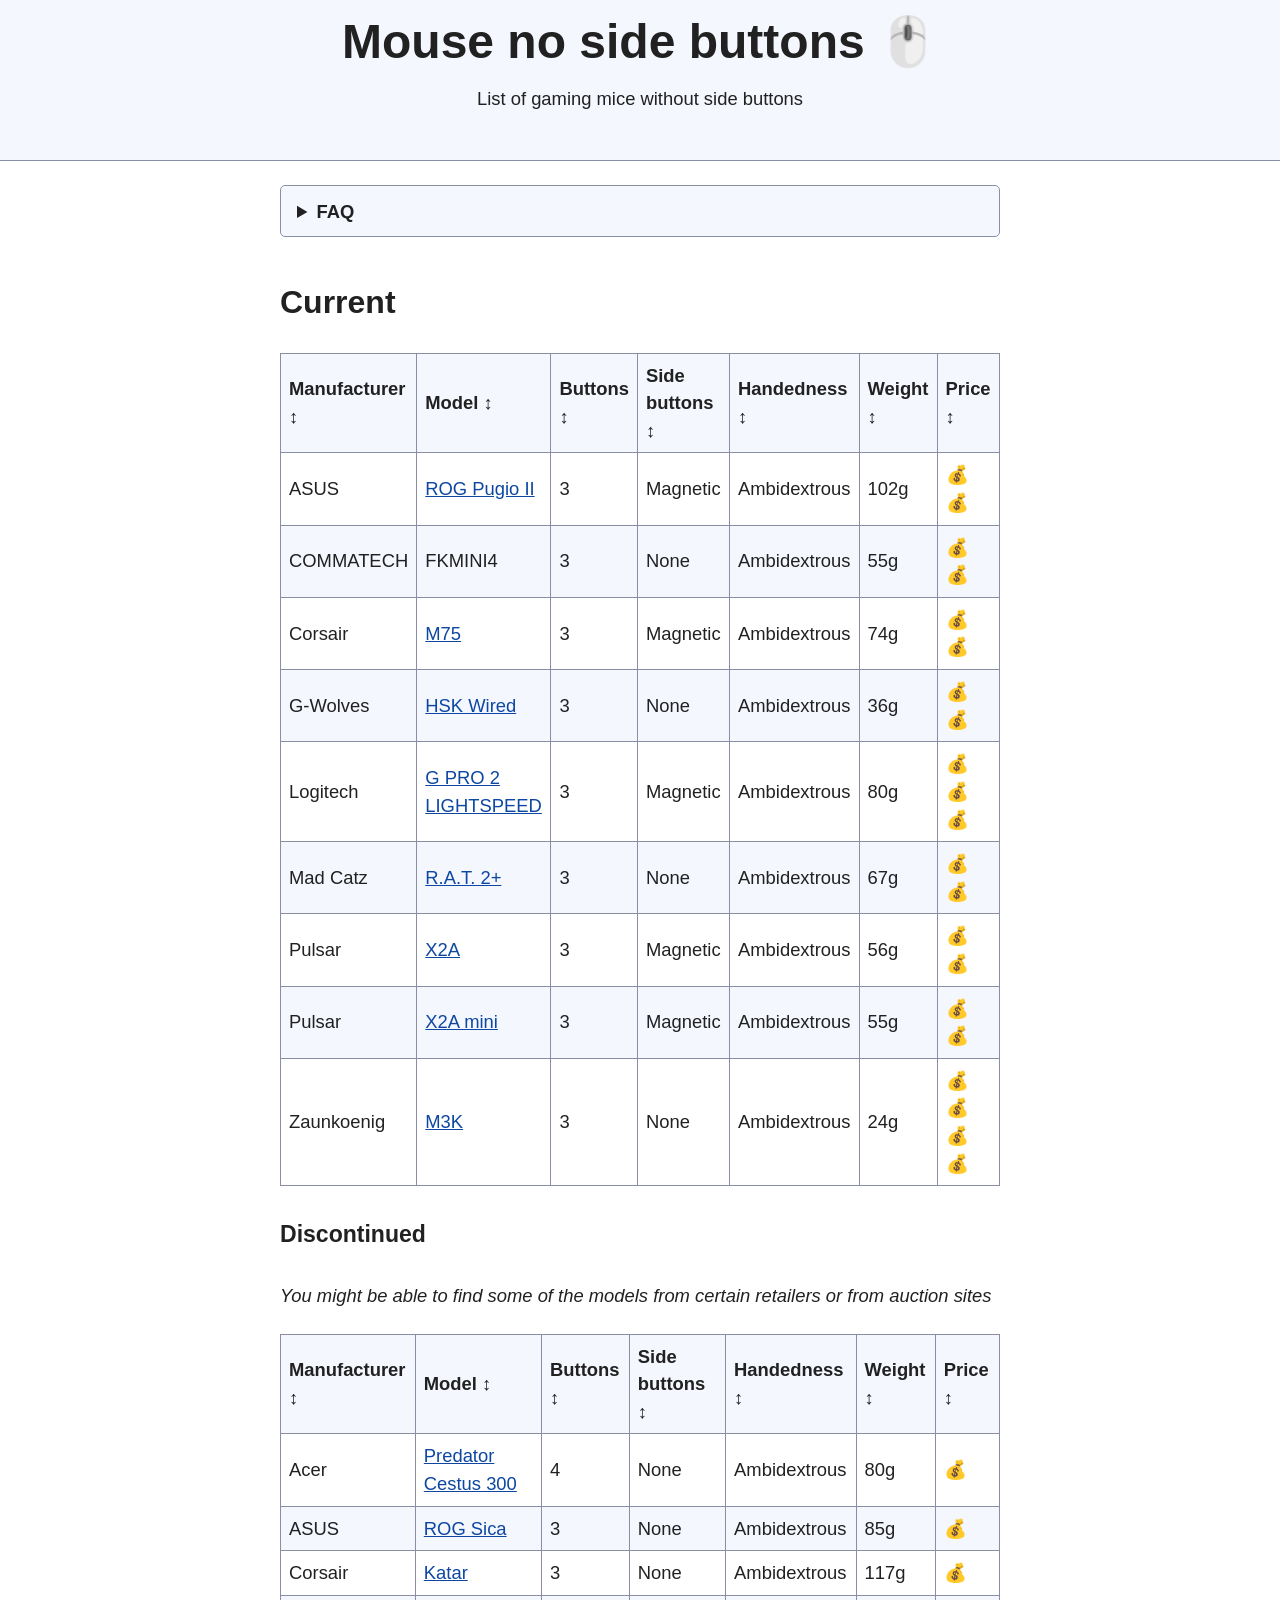
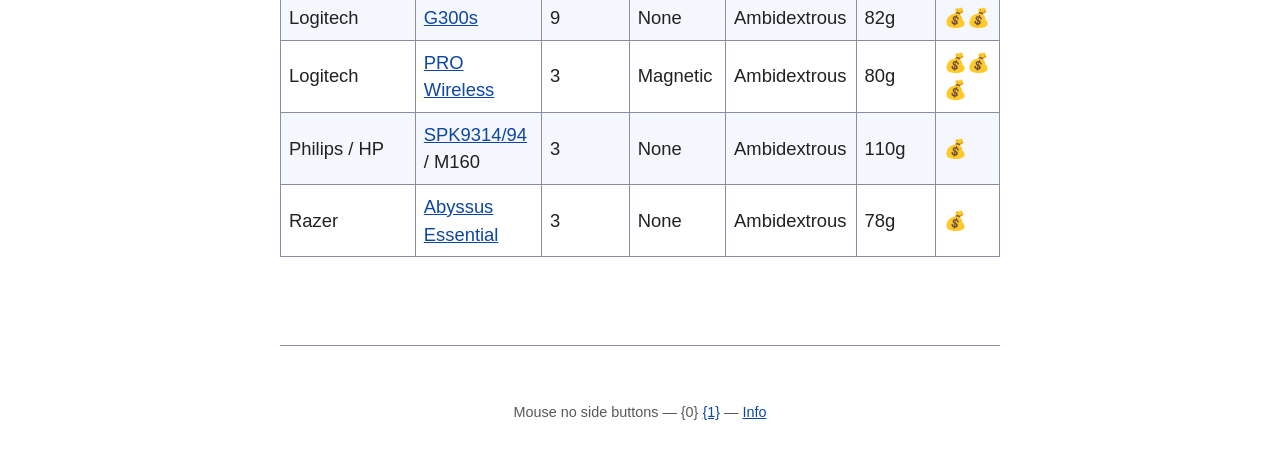
==== src/index.html @ 31f04c2d "Add Mad Catz R.A.T. 2+ One more" ====
<!DOCTYPE html>
<html lang="en">
  <head>
    <meta charset="UTF-8">
    <meta name="viewport" content="width=device-width, initial-scale=1.0">
    <meta name="description" content="Free, open, no ads and respects your privacy">

    <!-- Facebook Meta Tags -->
    <meta property="og:url" content="https://mousenosidebuttons.raiha.rocks/">
    <meta property="og:type" content="website">
    <meta property="og:image" content="https://mousenosidebuttons.raiha.rocks/apple-touch-icon.png">

    <!-- Twitter Meta Tags -->
    <meta property="twitter:domain" content="mousenosidebuttons.raiha.rocks">
    <meta property="twitter:url" content="https://mousenosidebuttons.raiha.rocks/">
    <meta name="twitter:image" content="https://mousenosidebuttons.raiha.rocks/apple-touch-icon.png">

    <title>Mouse no side buttons 🖱️</title>
    <link rel="icon" href="favicon.ico">
    <link rel="apple-touch-icon" sizes="180x180" href="apple-touch-icon.png">
    <link rel="icon" type="image/png" sizes="32x32" href="favicon-32x32.png">
    <link rel="icon" type="image/png" sizes="16x16" href="favicon-16x16.png">
    <link rel="stylesheet" href="simple.min.css">
  </head>
  <body>

    <header>
      <h1>Mouse no side buttons 🖱️</h1>
      <p>List of gaming mice without side buttons</p>
    </header>

    <main>
      <details>
        <summary>FAQ</summary>
        <p>I made the list because some people want to use gaming mice that do not have side buttons (either no buttons by default or you can easily remove the buttons). This is a plain HTML page with some Javascript enrichments. If you want to add a mouse or edit incorrect details, submit a Github issue or send me an email.</p>
      </details>
        <h3>Current</h3>
        <table id="current">
        <thead>
            <tr>
            <th id="maker">Manufacturer ↕️</th>
            <th id="model">Model ↕️</th>
            <th id="buttonamount" title="How many buttons without side buttons">Buttons ↕️</th>
            <th id="sidebuttons">Side buttons ↕️</th>
            <th id="ambidextrous">Handedness ↕️</th>
            <th id="weight">Weight ↕️</th>
            <th id="price">Price ↕️</th>
            </tr>
        </thead>
        <tbody>
          <tr>
            <td>ASUS</td>
            <td><a href="https://rog.asus.com/fi/mice-mouse-pads/mice/ambidextrous/rog-pugio-ii-model/" rel="nofollow">ROG Pugio II</a></td>
            <td>3</td>
            <td>Magnetic</td>
            <td>Ambidextrous</td>
            <td>102g</td>
            <td>💰💰</td>
          </tr>
          <tr>
            <td>COMMATECH</td>
            <td>FKMINI4</td>
            <td>3</td>
            <td>None</td>
            <td>Ambidextrous</td>
            <td>55g</td>
            <td>💰💰</td>
          </tr>
          <tr>
            <td>Corsair</td>
            <td><a href="https://www.corsair.com/us/en/p/gaming-mouse/ch-930d010-na/m75-lightweight-rgb-gaming-mouse-ch-930d010-na" rel="nofollow">M75</a></td>
            <td>3</td>
            <td>Magnetic</td>
            <td>Ambidextrous</td>
            <td>74g</td>
            <td>💰💰</td>
          </tr>
          <tr>
            <td>G-Wolves</td>
            <td><a href="https://shop.g-wolves.com/products/g-wolves-hsk?variant=41780882309317" rel="nofollow">HSK Wired</a></td>
            <td>3</td>
            <td>None</td>
            <td>Ambidextrous</td>
            <td>36g</td>
            <td>💰💰</td>
          </tr>
          <tr>
            <td>Logitech</td>
            <td><a href="https://www.logitechg.com/en-eu/products/gaming-mice/pro-2-lightspeed.910-007295.html" rel="nofollow">G PRO 2 LIGHTSPEED</a></td>
            <td>3</td>
            <td>Magnetic</td>
            <td>Ambidextrous</td>
            <td>80g</td>
            <td>💰💰💰</td>
          </tr>
          <tr>
            <td>Mad Catz</td>
            <td><a href="https://www.madcatz.com/En/Product/Detail/rat2" rel="nofollow">R.A.T. 2+</a></td>
            <td>3</td>
            <td>None</td>
            <td>Ambidextrous</td>
            <td>67g</td>
            <td>💰💰</td>
          </tr>
          <tr>
            <td>Pulsar</td>
            <td><a href="https://www.pulsar.gg/products/x2a-gaming-mouse" rel="nofollow">X2A</a></td>
            <td>3</td>
            <td>Magnetic</td>
            <td>Ambidextrous</td>
            <td>56g</td>
            <td>💰💰</td>
          </tr>
          <tr>
            <td>Pulsar</td>
            <td><a href="https://www.pulsar.gg/products/x2a-mini-gaming-mouse" rel="nofollow">X2A mini</a></td>
            <td>3</td>
            <td>Magnetic</td>
            <td>Ambidextrous</td>
            <td>55g</td>
            <td>💰💰</td>
          </tr>
          <tr>
            <td>Zaunkoenig</td>
            <td><a href="https://zaunkoenig.co/m3k" rel="nofollow">M3K</a></td>
            <td>3</td>
            <td>None</td>
            <td>Ambidextrous</td>
            <td>24g</td>
            <td>💰💰💰💰</td>
          </tr>
        </tbody>
        </table>

        <h4>Discontinued</h4>
        <i>You might be able to find some of the models from certain retailers or from auction sites</i>
        <table id="discontinued">
        <thead>
            <tr>
            <th id="makerdis">Manufacturer ↕️</th>
            <th id="modeldis">Model ↕️</th>
            <th id="buttonamountdis" title="How many buttons without side buttons">Buttons ↕️</th>
            <th id="sidebuttonsdis">Side buttons ↕️</th>
            <th id="ambidextrousdis">Handedness ↕️</th>
            <th id="weightdis">Weight ↕️</th>
            <th id="pricedis">Price ↕️</th>
            </tr>
        </thead>
        <tbody>
          <tr>
            <td>Acer</td>
            <td><a href="https://store.acer.com/en-us/predator-cestus-300-gaming-mouse-pmw710" rel="nofollow">Predator Cestus 300</a></td>
            <td>4</td>
            <td>None</td>
            <td>Ambidextrous</td>
            <td>80g</td>
            <td>💰</td>
          </tr>
          <tr>
            <td>ASUS</td>
            <td><a href="https://bit-tech.net/reviews/tech/peripherals/asus-rog-sica-review/1/" rel="nofollow">ROG Sica</a></td>
            <td>3</td>
            <td>None</td>
            <td>Ambidextrous</td>
            <td>85g</td>
            <td>💰</td>
          </tr>
          <tr>
            <td>Corsair</td>
            <td><a href="https://www.corsair.com/uk/en/p/certified-refurbished/ch-9000095-ww-rf/ch-9000095-ww-rf?srsltid=AfmBOop89rqUhf0hJbeZc6_AzUp9zCIPghbEzYdc8819ESTppybG0rSP" rel="nofollow">Katar</a></td>
            <td>3</td>
            <td>None</td>
            <td>Ambidextrous</td>
            <td>117g</td>
            <td>💰</td>
          </tr>
          <tr>
            <td>Logitech</td>
            <td><a href="https://support.logi.com/hc/en-us/articles/360024548954-G300s-Optical-Gaming-Mouse-Technical-Specifications" rel="nofollow">G300s</a></td>
            <td>9</td>
            <td>None</td>
            <td>Ambidextrous</td>
            <td>82g</td>
            <td>💰💰</td>
          </tr>
          <tr>
            <td>Logitech</td>
            <td><a href="https://www.logitechg.com/en-us/shop/p/pro-wireless-mouse.910-005270" rel="nofollow">PRO Wireless</a></td>
            <td>3</td>
            <td>Magnetic</td>
            <td>Ambidextrous</td>
            <td>80g</td>
            <td>💰💰💰</td>
          </tr>
          <tr>
            <td>Philips / HP</td>
            <td><a href="https://www.philips.co.in/c-p/SPK9314_94/momentum-wired-gaming-mouse" rel="nofollow">SPK9314/94</a> / M160</td>
            <td>3</td>
            <td>None</td>
            <td>Ambidextrous</td>
            <td>110g</td>
            <td>💰</td>
          </tr>
          <tr>
            <td>Razer</td>
            <td><a href="https://mysupport.razer.com/app/answers/detail/a_id/3710/~/razer-abyssus-essential-%7C-rz01-021603-support-%26-faqs" rel="nofollow">Abyssus Essential</a></td>
            <td>3</td>
            <td>None</td>
            <td>Ambidextrous</td>
            <td>78g</td>
            <td>💰</td>
          </tr>
        </tbody>
        </table>
    </main>

    <footer>
      <p>Mouse no side buttons — <time datetime="{0}">{0}</time> <a href="https://github.com/mcraiha/mousenosidebuttons/commit/{1}">{1}</a> — <a href="info.html">Info</a></p>
    </footer>
    <script type="module" src="/bundle.js"></script>
  </body>
</html>
---- src/simple.min.css ----
:root{--sans-font:-apple-system,BlinkMacSystemFont,"Avenir Next",Avenir,"Nimbus Sans L",Roboto,"Noto Sans","Segoe UI",Arial,Helvetica,"Helvetica Neue",sans-serif;--mono-font:Consolas,Menlo,Monaco,"Andale Mono","Ubuntu Mono",monospace;--standard-border-radius:5px;--border-width:1px;--bg:#fff;--accent-bg:#f5f7ff;--text:#212121;--text-light:#585858;--border:#898ea4;--accent:#0d47a1;--accent-hover:#1266e2;--accent-text:var(--bg);--code:#d81b60;--preformatted:#444;--marked:#fd3;--disabled:#efefef}@media (prefers-color-scheme:dark){:root{color-scheme:dark;--bg:#212121;--accent-bg:#2b2b2b;--text:#dcdcdc;--text-light:#ababab;--accent:#ffb300;--accent-hover:#ffe099;--accent-text:var(--bg);--code:#f06292;--preformatted:#ccc;--disabled:#111}img,video{opacity:.8}}*,:before,:after{box-sizing:border-box}textarea,select,input,progress{-webkit-appearance:none;-moz-appearance:none;appearance:none}html{font-family:var(--sans-font);scroll-behavior:smooth}body{color:var(--text);background-color:var(--bg);grid-template-columns:1fr min(45rem,90%) 1fr;margin:0;font-size:1.15rem;line-height:1.5;display:grid}body>*{grid-column:2}body>header{background-color:var(--accent-bg);border-bottom:var(--border-width)solid var(--border);text-align:center;grid-column:1/-1;padding:0 .5rem 2rem}body>header>:only-child{margin-block-start:2rem}body>header h1{max-width:1200px;margin:1rem auto}body>header p{max-width:40rem;margin:1rem auto}main{padding-top:1.5rem}body>footer{color:var(--text-light);text-align:center;border-top:var(--border-width)solid var(--border);margin-top:4rem;padding:2rem 1rem 1.5rem;font-size:.9rem}h1{font-size:3rem}h2{margin-top:3rem;font-size:2.6rem}h3{margin-top:3rem;font-size:2rem}h4{font-size:1.44rem}h5{font-size:1.15rem}h6{font-size:.96rem}p{margin:1.5rem 0}p,h1,h2,h3,h4,h5,h6{overflow-wrap:break-word}h1,h2,h3{line-height:1.1}@media only screen and (width<=720px){h1{font-size:2.5rem}h2{font-size:2.1rem}h3{font-size:1.75rem}h4{font-size:1.25rem}}a,a:visited{color:var(--accent)}a:hover{text-decoration:none}button,.button,a.button,input[type=submit],input[type=reset],input[type=button]{border:var(--border-width)solid var(--accent);background-color:var(--accent);color:var(--accent-text);padding:.5rem .9rem;line-height:normal;text-decoration:none}.button[aria-disabled=true],input:disabled,textarea:disabled,select:disabled,button[disabled]{cursor:not-allowed;background-color:var(--disabled);border-color:var(--disabled);color:var(--text-light)}input[type=range]{padding:0}abbr[title]{cursor:help;text-decoration-line:underline;text-decoration-style:dotted}button:enabled:hover,.button:not([aria-disabled=true]):hover,input[type=submit]:enabled:hover,input[type=reset]:enabled:hover,input[type=button]:enabled:hover{background-color:var(--accent-hover);border-color:var(--accent-hover);cursor:pointer}.button:focus-visible,button:focus-visible:where(:enabled),input:enabled:focus-visible:where([type=submit],[type=reset],[type=button]){outline:2px solid var(--accent);outline-offset:1px}header nav{padding:1rem 0 0;font-size:1rem;line-height:2}header nav ul,header nav ol{flex-flow:wrap;place-content:space-around center;align-items:center;margin:0;padding:0;list-style-type:none;display:flex}header nav ul li,header nav ol li{display:inline-block}header nav a,header nav a:visited{border:var(--border-width)solid var(--border);border-radius:var(--standard-border-radius);color:var(--text);margin:0 .5rem 1rem;padding:.1rem 1rem;text-decoration:none;display:inline-block}header nav a:hover,header nav a.current,header nav a[aria-current=page],header nav a[aria-current=true]{border-color:var(--accent);color:var(--accent);cursor:pointer}@media only screen and (width<=720px){header nav a{border:none;padding:0;line-height:1;text-decoration:underline}}aside,details,pre,progress{background-color:var(--accent-bg);border:var(--border-width)solid var(--border);border-radius:var(--standard-border-radius);margin-bottom:1rem}aside{float:right;width:30%;margin-inline-start:15px;padding:0 15px;font-size:1rem}[dir=rtl] aside{float:left}@media only screen and (width<=720px){aside{float:none;width:100%;margin-inline-start:0}}article,fieldset,dialog{border:var(--border-width)solid var(--border);border-radius:var(--standard-border-radius);margin-bottom:1rem;padding:1rem}article h2:first-child,section h2:first-child,article h3:first-child,section h3:first-child{margin-top:1rem}section{border-top:var(--border-width)solid var(--border);border-bottom:var(--border-width)solid var(--border);margin:3rem 0;padding:2rem 1rem}section+section,section:first-child{border-top:0;padding-top:0}section+section{margin-top:0}section:last-child{border-bottom:0;padding-bottom:0}details{padding:.7rem 1rem}summary{cursor:pointer;word-break:break-all;margin:-.7rem -1rem;padding:.7rem 1rem;font-weight:700}details[open]>summary+*{margin-top:0}details[open]>summary{margin-bottom:.5rem}details[open]>:last-child{margin-bottom:0}table{border-collapse:collapse;margin:1.5rem 0}figure>table{width:max-content;margin:0}td,th{border:var(--border-width)solid var(--border);text-align:start;padding:.5rem}th{background-color:var(--accent-bg);font-weight:700}tr:nth-child(2n){background-color:var(--accent-bg)}table caption{margin-bottom:.5rem;font-weight:700}textarea,select,input,button,.button{font-size:inherit;border-radius:var(--standard-border-radius);box-shadow:none;max-width:100%;margin-bottom:.5rem;padding:.5em;font-family:inherit;display:inline-block}textarea,select,input{color:var(--text);background-color:var(--bg);border:var(--border-width)solid var(--border)}label{display:block}textarea:not([cols]){width:100%}select:not([multiple]){background-image:linear-gradient(45deg,transparent 49%,var(--text)51%),linear-gradient(135deg,var(--text)51%,transparent 49%);background-position:calc(100% - 15px),calc(100% - 10px);background-repeat:no-repeat;background-size:5px 5px,5px 5px;padding-inline-end:25px}[dir=rtl] select:not([multiple]){background-position:10px,15px}input[type=checkbox],input[type=radio]{vertical-align:middle;width:min-content;position:relative}input[type=checkbox]+label,input[type=radio]+label{display:inline-block}input[type=radio]{border-radius:100%}input[type=checkbox]:checked,input[type=radio]:checked{background-color:var(--accent)}input[type=checkbox]:checked:after{content:" ";border-right:solid var(--bg).08em;border-bottom:solid var(--bg).08em;background-color:#0000;border-radius:0;width:.2em;height:.4em;font-size:1.8em;position:absolute;top:.04em;left:.18em;transform:rotate(45deg)}input[type=radio]:checked:after{content:" ";background-color:var(--bg);border-radius:100%;width:.3em;height:.3em;font-size:1.8em;position:absolute;top:.125em;left:.125em}@media only screen and (width<=720px){textarea,select,input{width:100%}}input[type=color]{height:2.5rem;padding:.2rem}input[type=file]{border:0}hr{height:var(--border-width);background:var(--border);border:none;margin:1rem auto}mark{border-radius:var(--standard-border-radius);background-color:var(--marked);color:#000;padding:2px 5px}mark a{color:#0d47a1}img,video{border-radius:var(--standard-border-radius);max-width:100%;height:auto}figure{margin:0;display:block;overflow-x:auto}figure>img,figure>picture>img{margin-inline:auto;display:block}figcaption{text-align:center;color:var(--text-light);margin-block:1rem;font-size:.9rem;position:sticky;left:0}blockquote{border-inline-start:.35rem solid var(--accent);color:var(--text-light);margin-block:2rem;margin-inline:2rem 0;padding:.4rem .8rem;font-style:italic}cite{color:var(--text-light);font-size:.9rem;font-style:normal}dt{color:var(--text-light)}code,pre,pre span,kbd,samp{font-family:var(--mono-font);color:var(--code)}kbd{color:var(--preformatted);border:var(--border-width)solid var(--preformatted);border-bottom:3px solid var(--preformatted);border-radius:var(--standard-border-radius);padding:.1rem .4rem}pre{max-width:100%;color:var(--preformatted);padding:1rem 1.4rem;overflow:auto}pre code{color:var(--preformatted);background:0 0;margin:0;padding:0}progress{width:100%}progress:indeterminate{background-color:var(--accent-bg)}progress::-webkit-progress-bar{border-radius:var(--standard-border-radius);background-color:var(--accent-bg)}progress::-webkit-progress-value{border-radius:var(--standard-border-radius);background-color:var(--accent)}progress::-moz-progress-bar{border-radius:var(--standard-border-radius);background-color:var(--accent);transition-property:width;transition-duration:.3s}progress:indeterminate::-moz-progress-bar{background-color:var(--accent-bg)}dialog{background-color:var(--bg);max-width:40rem;margin:auto}dialog::backdrop{background-color:var(--bg);opacity:.8}@media only screen and (width<=720px){dialog{max-width:calc(100vw - 2rem)}}sup,sub{vertical-align:baseline;position:relative}sup{top:-.4em}sub{top:.3em}.notice{background:var(--accent-bg);border:var(--border-width)solid var(--border);border-radius:var(--standard-border-radius);margin:2rem 0;padding:1.5rem}@media print{@page{margin:1cm}body{display:block}body>header{background-color:unset}body>header nav,body>footer{display:none}article{border:none;padding:0}a[href^=http]:after{content:" <" attr(href)">"}abbr[title]:after{content:" (" attr(title)")"}a{text-decoration:none}p{widows:3;orphans:3}hr{border-top:var(--border-width)solid var(--border)}mark{border:var(--border-width)solid var(--border)}pre,table,figure,img,svg{break-inside:avoid}pre code{white-space:pre-wrap}}
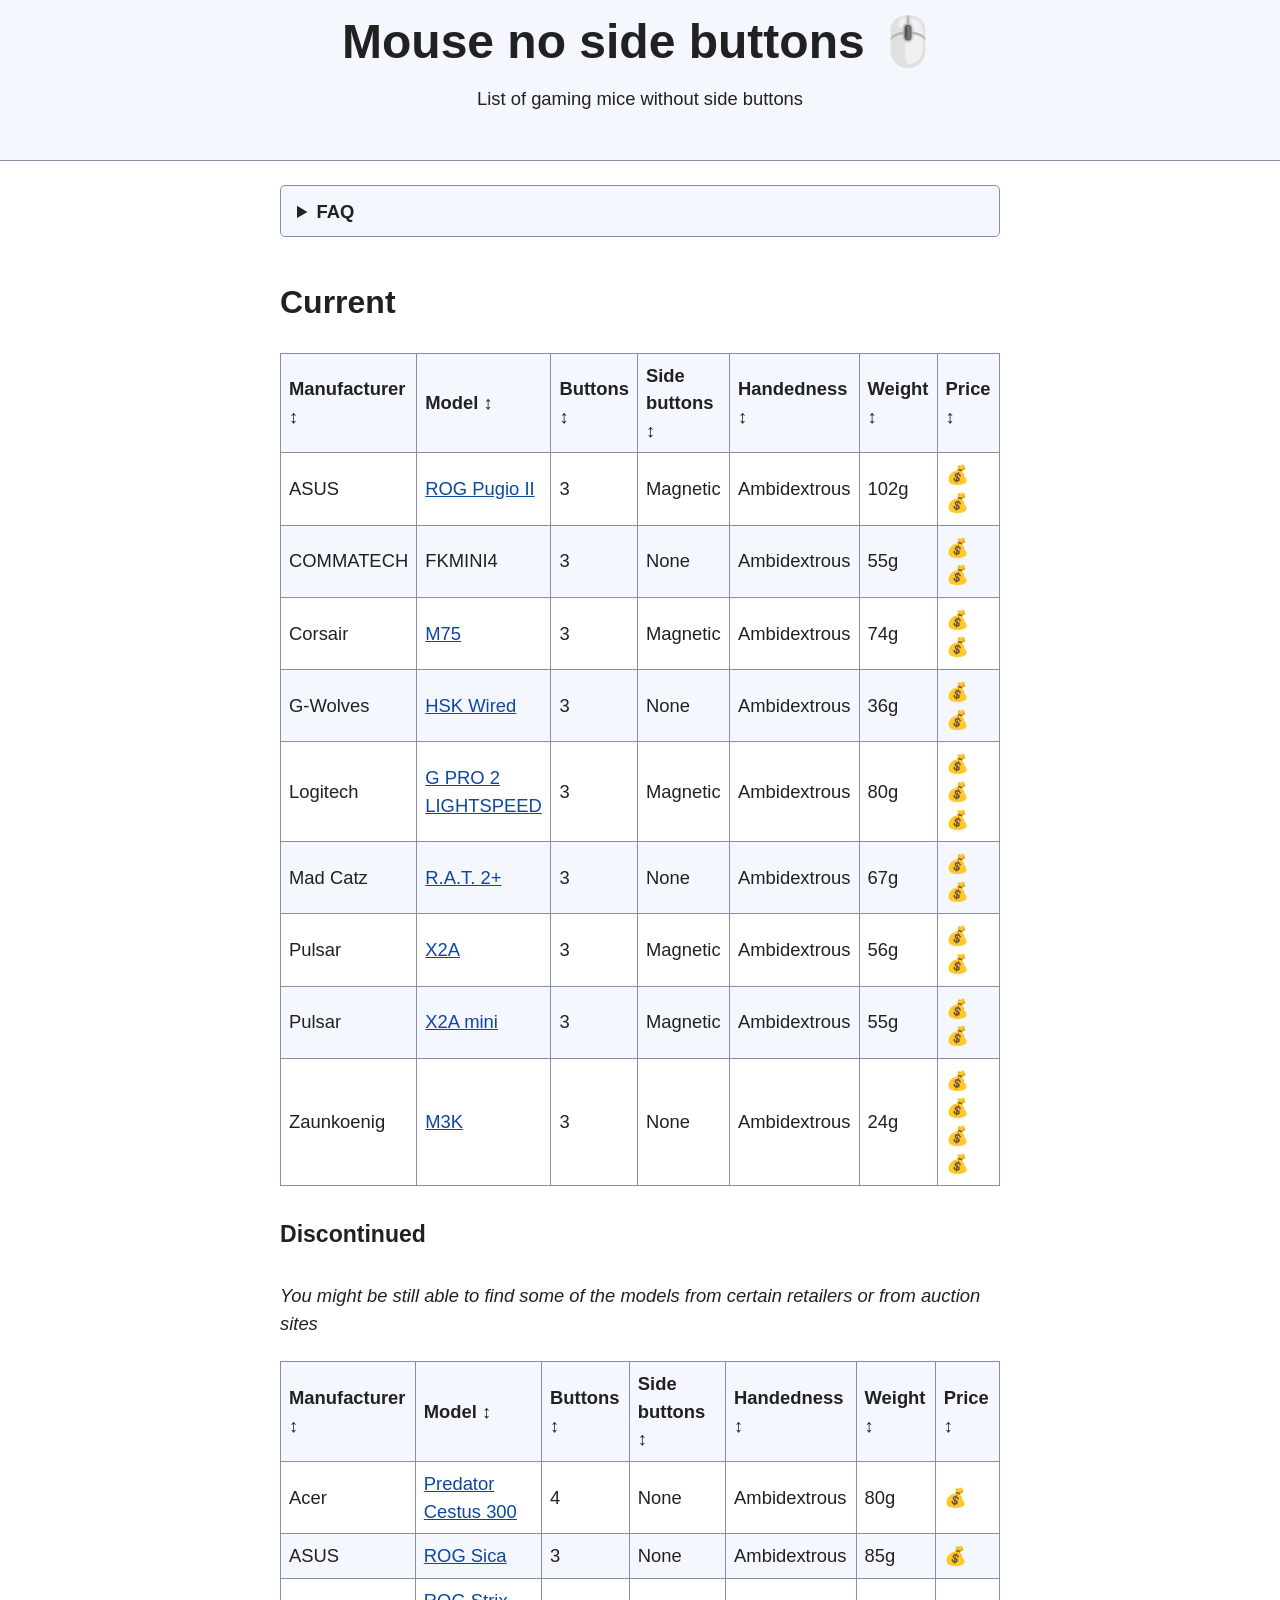
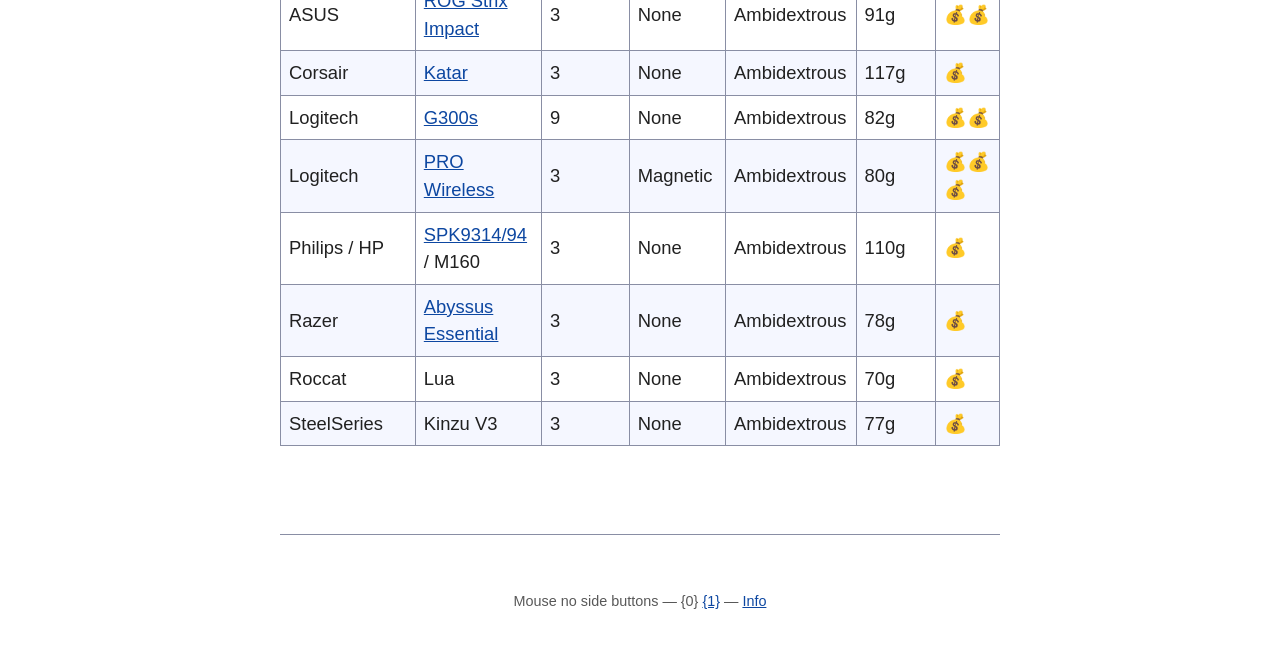
==== commit d858a2e8: "Add three discontinued models ROG Strix Impact, Lua and Kinzu V3" ====
--- a/src/index.html
+++ b/src/index.html
@@ -32,7 +32,7 @@
     <main>
       <details>
         <summary>FAQ</summary>
-        <p>I made the list because some people want to use gaming mice that do not have side buttons (either no buttons by default or you can easily remove the buttons). This is a plain HTML page with some Javascript enrichments. If you want to add a mouse or edit incorrect details, submit a Github issue or send me an email.</p>
+        <p>I made the list because some people want to use gaming mice that do not have side buttons (either no buttons by default or you can easily remove the buttons). This is a plain HTML page with some Javascript enrichments. If you want to add a mouse or edit incorrect details, submit <a href="https://github.com/mcraiha/mousenosidebuttons/issues">a Github issue</a> or send me <a href="info.html#contact">an email</a>.</p>
       </details>
         <h3>Current</h3>
         <table id="current">
@@ -133,7 +133,7 @@
         </table>
 
         <h4>Discontinued</h4>
-        <i>You might be able to find some of the models from certain retailers or from auction sites</i>
+        <i>You might be still able to find some of the models from certain retailers or from auction sites</i>
         <table id="discontinued">
         <thead>
             <tr>
@@ -166,6 +166,15 @@
             <td>💰</td>
           </tr>
           <tr>
+            <td>ASUS</td>
+            <td><a href="https://web.archive.org/web/20180307053452mp_/https://www.asus.com/us/Keyboards-Mice/ROG-Strix-Impact/" rel="nofollow">ROG Strix Impact</a></td>
+            <td>3</td>
+            <td>None</td>
+            <td>Ambidextrous</td>
+            <td>91g</td>
+            <td>💰💰</td>
+          </tr>
+          <tr>
             <td>Corsair</td>
             <td><a href="https://www.corsair.com/uk/en/p/certified-refurbished/ch-9000095-ww-rf/ch-9000095-ww-rf?srsltid=AfmBOop89rqUhf0hJbeZc6_AzUp9zCIPghbEzYdc8819ESTppybG0rSP" rel="nofollow">Katar</a></td>
             <td>3</td>
@@ -208,6 +217,24 @@
             <td>None</td>
             <td>Ambidextrous</td>
             <td>78g</td>
+            <td>💰</td>
+          </tr>
+          <tr>
+            <td>Roccat</td>
+            <td>Lua</td>
+            <td>3</td>
+            <td>None</td>
+            <td>Ambidextrous</td>
+            <td>70g</td>
+            <td>💰</td>
+          </tr>
+          <tr>
+            <td>SteelSeries</td>
+            <td>Kinzu V3</td>
+            <td>3</td>
+            <td>None</td>
+            <td>Ambidextrous</td>
+            <td>77g</td>
             <td>💰</td>
           </tr>
         </tbody>
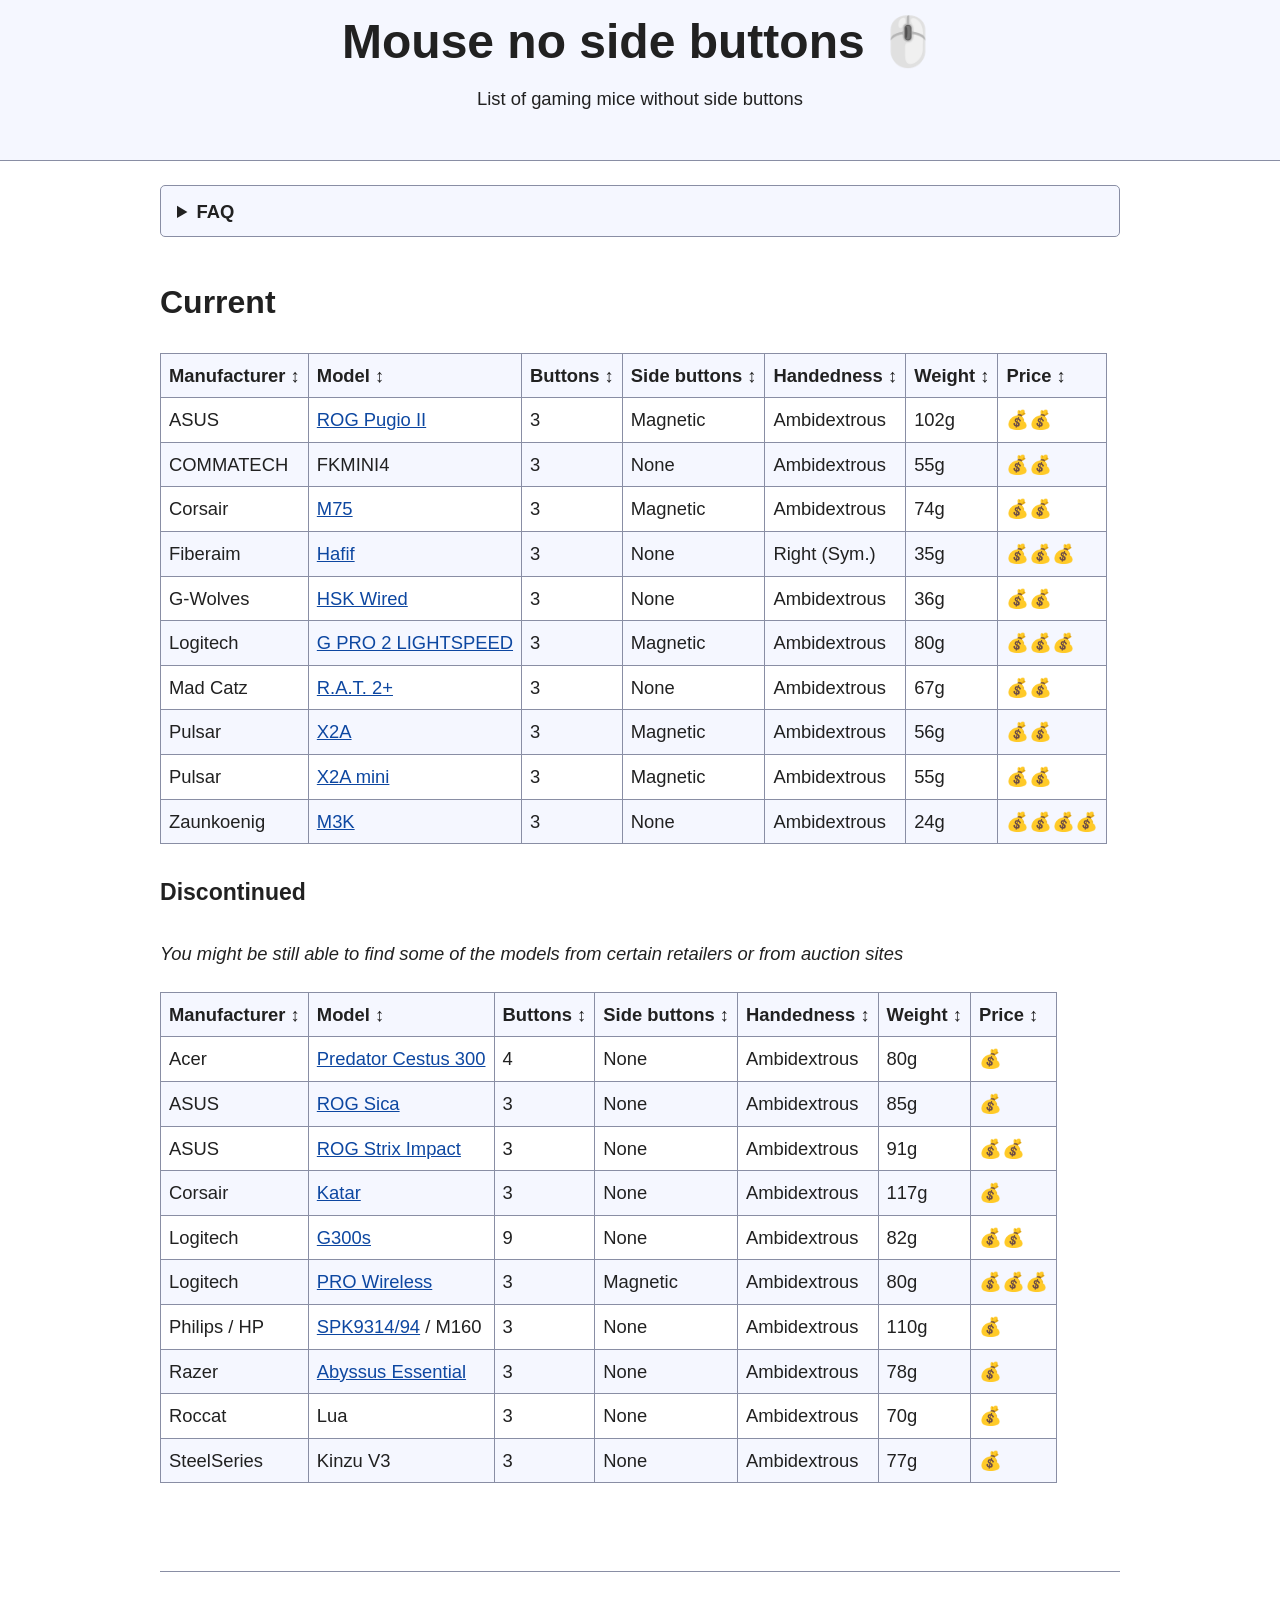
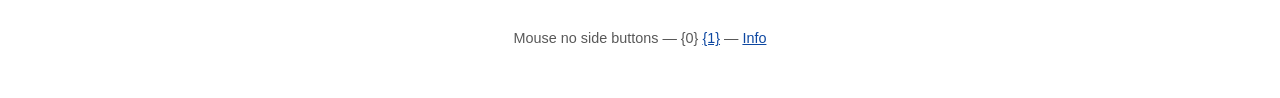
==== commit 9c836286: "Add Fiberaim Hafif More mice might come later on" ====
--- a/src/index.html
+++ b/src/index.html
@@ -76,6 +76,15 @@
             <td>💰💰</td>
           </tr>
           <tr>
+            <td>Fiberaim</td>
+            <td><a href="https://fiberaim.com/products/hafif" rel="nofollow">Hafif</a></td>
+            <td>3</td>
+            <td>None</td>
+            <td>Right (Sym.)</td>
+            <td>35g</td>
+            <td>💰💰💰</td>
+          </tr>
+          <tr>
             <td>G-Wolves</td>
             <td><a href="https://shop.g-wolves.com/products/g-wolves-hsk?variant=41780882309317" rel="nofollow">HSK Wired</a></td>
             <td>3</td>
--- a/src/simple.min.css
+++ b/src/simple.min.css
@@ -1 +1 @@
-:root{--sans-font:-apple-system,BlinkMacSystemFont,"Avenir Next",Avenir,"Nimbus Sans L",Roboto,"Noto Sans","Segoe UI",Arial,Helvetica,"Helvetica Neue",sans-serif;--mono-font:Consolas,Menlo,Monaco,"Andale Mono","Ubuntu Mono",monospace;--standard-border-radius:5px;--border-width:1px;--bg:#fff;--accent-bg:#f5f7ff;--text:#212121;--text-light:#585858;--border:#898ea4;--accent:#0d47a1;--accent-hover:#1266e2;--accent-text:var(--bg);--code:#d81b60;--preformatted:#444;--marked:#fd3;--disabled:#efefef}@media (prefers-color-scheme:dark){:root{color-scheme:dark;--bg:#212121;--accent-bg:#2b2b2b;--text:#dcdcdc;--text-light:#ababab;--accent:#ffb300;--accent-hover:#ffe099;--accent-text:var(--bg);--code:#f06292;--preformatted:#ccc;--disabled:#111}img,video{opacity:.8}}*,:before,:after{box-sizing:border-box}textarea,select,input,progress{-webkit-appearance:none;-moz-appearance:none;appearance:none}html{font-family:var(--sans-font);scroll-behavior:smooth}body{color:var(--text);background-color:var(--bg);grid-template-columns:1fr min(45rem,90%) 1fr;margin:0;font-size:1.15rem;line-height:1.5;display:grid}body>*{grid-column:2}body>header{background-color:var(--accent-bg);border-bottom:var(--border-width)solid var(--border);text-align:center;grid-column:1/-1;padding:0 .5rem 2rem}body>header>:only-child{margin-block-start:2rem}body>header h1{max-width:1200px;margin:1rem auto}body>header p{max-width:40rem;margin:1rem auto}main{padding-top:1.5rem}body>footer{color:var(--text-light);text-align:center;border-top:var(--border-width)solid var(--border);margin-top:4rem;padding:2rem 1rem 1.5rem;font-size:.9rem}h1{font-size:3rem}h2{margin-top:3rem;font-size:2.6rem}h3{margin-top:3rem;font-size:2rem}h4{font-size:1.44rem}h5{font-size:1.15rem}h6{font-size:.96rem}p{margin:1.5rem 0}p,h1,h2,h3,h4,h5,h6{overflow-wrap:break-word}h1,h2,h3{line-height:1.1}@media only screen and (width<=720px){h1{font-size:2.5rem}h2{font-size:2.1rem}h3{font-size:1.75rem}h4{font-size:1.25rem}}a,a:visited{color:var(--accent)}a:hover{text-decoration:none}button,.button,a.button,input[type=submit],input[type=reset],input[type=button]{border:var(--border-width)solid var(--accent);background-color:var(--accent);color:var(--accent-text);padding:.5rem .9rem;line-height:normal;text-decoration:none}.button[aria-disabled=true],input:disabled,textarea:disabled,select:disabled,button[disabled]{cursor:not-allowed;background-color:var(--disabled);border-color:var(--disabled);color:var(--text-light)}input[type=range]{padding:0}abbr[title]{cursor:help;text-decoration-line:underline;text-decoration-style:dotted}button:enabled:hover,.button:not([aria-disabled=true]):hover,input[type=submit]:enabled:hover,input[type=reset]:enabled:hover,input[type=button]:enabled:hover{background-color:var(--accent-hover);border-color:var(--accent-hover);cursor:pointer}.button:focus-visible,button:focus-visible:where(:enabled),input:enabled:focus-visible:where([type=submit],[type=reset],[type=button]){outline:2px solid var(--accent);outline-offset:1px}header nav{padding:1rem 0 0;font-size:1rem;line-height:2}header nav ul,header nav ol{flex-flow:wrap;place-content:space-around center;align-items:center;margin:0;padding:0;list-style-type:none;display:flex}header nav ul li,header nav ol li{display:inline-block}header nav a,header nav a:visited{border:var(--border-width)solid var(--border);border-radius:var(--standard-border-radius);color:var(--text);margin:0 .5rem 1rem;padding:.1rem 1rem;text-decoration:none;display:inline-block}header nav a:hover,header nav a.current,header nav a[aria-current=page],header nav a[aria-current=true]{border-color:var(--accent);color:var(--accent);cursor:pointer}@media only screen and (width<=720px){header nav a{border:none;padding:0;line-height:1;text-decoration:underline}}aside,details,pre,progress{background-color:var(--accent-bg);border:var(--border-width)solid var(--border);border-radius:var(--standard-border-radius);margin-bottom:1rem}aside{float:right;width:30%;margin-inline-start:15px;padding:0 15px;font-size:1rem}[dir=rtl] aside{float:left}@media only screen and (width<=720px){aside{float:none;width:100%;margin-inline-start:0}}article,fieldset,dialog{border:var(--border-width)solid var(--border);border-radius:var(--standard-border-radius);margin-bottom:1rem;padding:1rem}article h2:first-child,section h2:first-child,article h3:first-child,section h3:first-child{margin-top:1rem}section{border-top:var(--border-width)solid var(--border);border-bottom:var(--border-width)solid var(--border);margin:3rem 0;padding:2rem 1rem}section+section,section:first-child{border-top:0;padding-top:0}section+section{margin-top:0}section:last-child{border-bottom:0;padding-bottom:0}details{padding:.7rem 1rem}summary{cursor:pointer;word-break:break-all;margin:-.7rem -1rem;padding:.7rem 1rem;font-weight:700}details[open]>summary+*{margin-top:0}details[open]>summary{margin-bottom:.5rem}details[open]>:last-child{margin-bottom:0}table{border-collapse:collapse;margin:1.5rem 0}figure>table{width:max-content;margin:0}td,th{border:var(--border-width)solid var(--border);text-align:start;padding:.5rem}th{background-color:var(--accent-bg);font-weight:700}tr:nth-child(2n){background-color:var(--accent-bg)}table caption{margin-bottom:.5rem;font-weight:700}textarea,select,input,button,.button{font-size:inherit;border-radius:var(--standard-border-radius);box-shadow:none;max-width:100%;margin-bottom:.5rem;padding:.5em;font-family:inherit;display:inline-block}textarea,select,input{color:var(--text);background-color:var(--bg);border:var(--border-width)solid var(--border)}label{display:block}textarea:not([cols]){width:100%}select:not([multiple]){background-image:linear-gradient(45deg,transparent 49%,var(--text)51%),linear-gradient(135deg,var(--text)51%,transparent 49%);background-position:calc(100% - 15px),calc(100% - 10px);background-repeat:no-repeat;background-size:5px 5px,5px 5px;padding-inline-end:25px}[dir=rtl] select:not([multiple]){background-position:10px,15px}input[type=checkbox],input[type=radio]{vertical-align:middle;width:min-content;position:relative}input[type=checkbox]+label,input[type=radio]+label{display:inline-block}input[type=radio]{border-radius:100%}input[type=checkbox]:checked,input[type=radio]:checked{background-color:var(--accent)}input[type=checkbox]:checked:after{content:" ";border-right:solid var(--bg).08em;border-bottom:solid var(--bg).08em;background-color:#0000;border-radius:0;width:.2em;height:.4em;font-size:1.8em;position:absolute;top:.04em;left:.18em;transform:rotate(45deg)}input[type=radio]:checked:after{content:" ";background-color:var(--bg);border-radius:100%;width:.3em;height:.3em;font-size:1.8em;position:absolute;top:.125em;left:.125em}@media only screen and (width<=720px){textarea,select,input{width:100%}}input[type=color]{height:2.5rem;padding:.2rem}input[type=file]{border:0}hr{height:var(--border-width);background:var(--border);border:none;margin:1rem auto}mark{border-radius:var(--standard-border-radius);background-color:var(--marked);color:#000;padding:2px 5px}mark a{color:#0d47a1}img,video{border-radius:var(--standard-border-radius);max-width:100%;height:auto}figure{margin:0;display:block;overflow-x:auto}figure>img,figure>picture>img{margin-inline:auto;display:block}figcaption{text-align:center;color:var(--text-light);margin-block:1rem;font-size:.9rem;position:sticky;left:0}blockquote{border-inline-start:.35rem solid var(--accent);color:var(--text-light);margin-block:2rem;margin-inline:2rem 0;padding:.4rem .8rem;font-style:italic}cite{color:var(--text-light);font-size:.9rem;font-style:normal}dt{color:var(--text-light)}code,pre,pre span,kbd,samp{font-family:var(--mono-font);color:var(--code)}kbd{color:var(--preformatted);border:var(--border-width)solid var(--preformatted);border-bottom:3px solid var(--preformatted);border-radius:var(--standard-border-radius);padding:.1rem .4rem}pre{max-width:100%;color:var(--preformatted);padding:1rem 1.4rem;overflow:auto}pre code{color:var(--preformatted);background:0 0;margin:0;padding:0}progress{width:100%}progress:indeterminate{background-color:var(--accent-bg)}progress::-webkit-progress-bar{border-radius:var(--standard-border-radius);background-color:var(--accent-bg)}progress::-webkit-progress-value{border-radius:var(--standard-border-radius);background-color:var(--accent)}progress::-moz-progress-bar{border-radius:var(--standard-border-radius);background-color:var(--accent);transition-property:width;transition-duration:.3s}progress:indeterminate::-moz-progress-bar{background-color:var(--accent-bg)}dialog{background-color:var(--bg);max-width:40rem;margin:auto}dialog::backdrop{background-color:var(--bg);opacity:.8}@media only screen and (width<=720px){dialog{max-width:calc(100vw - 2rem)}}sup,sub{vertical-align:baseline;position:relative}sup{top:-.4em}sub{top:.3em}.notice{background:var(--accent-bg);border:var(--border-width)solid var(--border);border-radius:var(--standard-border-radius);margin:2rem 0;padding:1.5rem}@media print{@page{margin:1cm}body{display:block}body>header{background-color:unset}body>header nav,body>footer{display:none}article{border:none;padding:0}a[href^=http]:after{content:" <" attr(href)">"}abbr[title]:after{content:" (" attr(title)")"}a{text-decoration:none}p{widows:3;orphans:3}hr{border-top:var(--border-width)solid var(--border)}mark{border:var(--border-width)solid var(--border)}pre,table,figure,img,svg{break-inside:avoid}pre code{white-space:pre-wrap}}+:root{--sans-font:-apple-system,BlinkMacSystemFont,"Avenir Next",Avenir,"Nimbus Sans L",Roboto,"Noto Sans","Segoe UI",Arial,Helvetica,"Helvetica Neue",sans-serif;--mono-font:Consolas,Menlo,Monaco,"Andale Mono","Ubuntu Mono",monospace;--standard-border-radius:5px;--border-width:1px;--bg:#fff;--accent-bg:#f5f7ff;--text:#212121;--text-light:#585858;--border:#898ea4;--accent:#0d47a1;--accent-hover:#1266e2;--accent-text:var(--bg);--code:#d81b60;--preformatted:#444;--marked:#fd3;--disabled:#efefef}@media (prefers-color-scheme:dark){:root{color-scheme:dark;--bg:#212121;--accent-bg:#2b2b2b;--text:#dcdcdc;--text-light:#ababab;--accent:#ffb300;--accent-hover:#ffe099;--accent-text:var(--bg);--code:#f06292;--preformatted:#ccc;--disabled:#111}img,video{opacity:.8}}*,:before,:after{box-sizing:border-box}textarea,select,input,progress{-webkit-appearance:none;-moz-appearance:none;appearance:none}html{font-family:var(--sans-font);scroll-behavior:smooth}body{color:var(--text);background-color:var(--bg);grid-template-columns:1fr min(60rem,95%) 1fr;margin:0;font-size:1.15rem;line-height:1.5;display:grid}body>*{grid-column:2}body>header{background-color:var(--accent-bg);border-bottom:var(--border-width)solid var(--border);text-align:center;grid-column:1/-1;padding:0 .5rem 2rem}body>header>:only-child{margin-block-start:2rem}body>header h1{max-width:1200px;margin:1rem auto}body>header p{max-width:40rem;margin:1rem auto}main{padding-top:1.5rem}body>footer{color:var(--text-light);text-align:center;border-top:var(--border-width)solid var(--border);margin-top:4rem;padding:2rem 1rem 1.5rem;font-size:.9rem}h1{font-size:3rem}h2{margin-top:3rem;font-size:2.6rem}h3{margin-top:3rem;font-size:2rem}h4{font-size:1.44rem}h5{font-size:1.15rem}h6{font-size:.96rem}p{margin:1.5rem 0}p,h1,h2,h3,h4,h5,h6{overflow-wrap:break-word}h1,h2,h3{line-height:1.1}@media only screen and (width<=720px){h1{font-size:2.5rem}h2{font-size:2.1rem}h3{font-size:1.75rem}h4{font-size:1.25rem}}a,a:visited{color:var(--accent)}a:hover{text-decoration:none}button,.button,a.button,input[type=submit],input[type=reset],input[type=button]{border:var(--border-width)solid var(--accent);background-color:var(--accent);color:var(--accent-text);padding:.5rem .9rem;line-height:normal;text-decoration:none}.button[aria-disabled=true],input:disabled,textarea:disabled,select:disabled,button[disabled]{cursor:not-allowed;background-color:var(--disabled);border-color:var(--disabled);color:var(--text-light)}input[type=range]{padding:0}abbr[title]{cursor:help;text-decoration-line:underline;text-decoration-style:dotted}button:enabled:hover,.button:not([aria-disabled=true]):hover,input[type=submit]:enabled:hover,input[type=reset]:enabled:hover,input[type=button]:enabled:hover{background-color:var(--accent-hover);border-color:var(--accent-hover);cursor:pointer}.button:focus-visible,button:focus-visible:where(:enabled),input:enabled:focus-visible:where([type=submit],[type=reset],[type=button]){outline:2px solid var(--accent);outline-offset:1px}header nav{padding:1rem 0 0;font-size:1rem;line-height:2}header nav ul,header nav ol{flex-flow:wrap;place-content:space-around center;align-items:center;margin:0;padding:0;list-style-type:none;display:flex}header nav ul li,header nav ol li{display:inline-block}header nav a,header nav a:visited{border:var(--border-width)solid var(--border);border-radius:var(--standard-border-radius);color:var(--text);margin:0 .5rem 1rem;padding:.1rem 1rem;text-decoration:none;display:inline-block}header nav a:hover,header nav a.current,header nav a[aria-current=page],header nav a[aria-current=true]{border-color:var(--accent);color:var(--accent);cursor:pointer}@media only screen and (width<=720px){header nav a{border:none;padding:0;line-height:1;text-decoration:underline}}aside,details,pre,progress{background-color:var(--accent-bg);border:var(--border-width)solid var(--border);border-radius:var(--standard-border-radius);margin-bottom:1rem}aside{float:right;width:30%;margin-inline-start:15px;padding:0 15px;font-size:1rem}[dir=rtl] aside{float:left}@media only screen and (width<=720px){aside{float:none;width:100%;margin-inline-start:0}}article,fieldset,dialog{border:var(--border-width)solid var(--border);border-radius:var(--standard-border-radius);margin-bottom:1rem;padding:1rem}article h2:first-child,section h2:first-child,article h3:first-child,section h3:first-child{margin-top:1rem}section{border-top:var(--border-width)solid var(--border);border-bottom:var(--border-width)solid var(--border);margin:3rem 0;padding:2rem 1rem}section+section,section:first-child{border-top:0;padding-top:0}section+section{margin-top:0}section:last-child{border-bottom:0;padding-bottom:0}details{padding:.7rem 1rem}summary{cursor:pointer;word-break:break-all;margin:-.7rem -1rem;padding:.7rem 1rem;font-weight:700}details[open]>summary+*{margin-top:0}details[open]>summary{margin-bottom:.5rem}details[open]>:last-child{margin-bottom:0}table{border-collapse:collapse;margin:1.5rem 0}figure>table{width:max-content;margin:0}td,th{border:var(--border-width)solid var(--border);text-align:start;padding:.5rem}th{background-color:var(--accent-bg);font-weight:700}tr:nth-child(2n){background-color:var(--accent-bg)}table caption{margin-bottom:.5rem;font-weight:700}textarea,select,input,button,.button{font-size:inherit;border-radius:var(--standard-border-radius);box-shadow:none;max-width:100%;margin-bottom:.5rem;padding:.5em;font-family:inherit;display:inline-block}textarea,select,input{color:var(--text);background-color:var(--bg);border:var(--border-width)solid var(--border)}label{display:block}textarea:not([cols]){width:100%}select:not([multiple]){background-image:linear-gradient(45deg,transparent 49%,var(--text)51%),linear-gradient(135deg,var(--text)51%,transparent 49%);background-position:calc(100% - 15px),calc(100% - 10px);background-repeat:no-repeat;background-size:5px 5px,5px 5px;padding-inline-end:25px}[dir=rtl] select:not([multiple]){background-position:10px,15px}input[type=checkbox],input[type=radio]{vertical-align:middle;width:min-content;position:relative}input[type=checkbox]+label,input[type=radio]+label{display:inline-block}input[type=radio]{border-radius:100%}input[type=checkbox]:checked,input[type=radio]:checked{background-color:var(--accent)}input[type=checkbox]:checked:after{content:" ";border-right:solid var(--bg).08em;border-bottom:solid var(--bg).08em;background-color:#0000;border-radius:0;width:.2em;height:.4em;font-size:1.8em;position:absolute;top:.04em;left:.18em;transform:rotate(45deg)}input[type=radio]:checked:after{content:" ";background-color:var(--bg);border-radius:100%;width:.3em;height:.3em;font-size:1.8em;position:absolute;top:.125em;left:.125em}@media only screen and (width<=720px){textarea,select,input{width:100%}}input[type=color]{height:2.5rem;padding:.2rem}input[type=file]{border:0}hr{height:var(--border-width);background:var(--border);border:none;margin:1rem auto}mark{border-radius:var(--standard-border-radius);background-color:var(--marked);color:#000;padding:2px 5px}mark a{color:#0d47a1}img,video{border-radius:var(--standard-border-radius);max-width:100%;height:auto}figure{margin:0;display:block;overflow-x:auto}figure>img,figure>picture>img{margin-inline:auto;display:block}figcaption{text-align:center;color:var(--text-light);margin-block:1rem;font-size:.9rem;position:sticky;left:0}blockquote{border-inline-start:.35rem solid var(--accent);color:var(--text-light);margin-block:2rem;margin-inline:2rem 0;padding:.4rem .8rem;font-style:italic}cite{color:var(--text-light);font-size:.9rem;font-style:normal}dt{color:var(--text-light)}code,pre,pre span,kbd,samp{font-family:var(--mono-font);color:var(--code)}kbd{color:var(--preformatted);border:var(--border-width)solid var(--preformatted);border-bottom:3px solid var(--preformatted);border-radius:var(--standard-border-radius);padding:.1rem .4rem}pre{max-width:100%;color:var(--preformatted);padding:1rem 1.4rem;overflow:auto}pre code{color:var(--preformatted);background:0 0;margin:0;padding:0}progress{width:100%}progress:indeterminate{background-color:var(--accent-bg)}progress::-webkit-progress-bar{border-radius:var(--standard-border-radius);background-color:var(--accent-bg)}progress::-webkit-progress-value{border-radius:var(--standard-border-radius);background-color:var(--accent)}progress::-moz-progress-bar{border-radius:var(--standard-border-radius);background-color:var(--accent);transition-property:width;transition-duration:.3s}progress:indeterminate::-moz-progress-bar{background-color:var(--accent-bg)}dialog{background-color:var(--bg);max-width:40rem;margin:auto}dialog::backdrop{background-color:var(--bg);opacity:.8}@media only screen and (width<=720px){dialog{max-width:calc(100vw - 2rem)}}sup,sub{vertical-align:baseline;position:relative}sup{top:-.4em}sub{top:.3em}.notice{background:var(--accent-bg);border:var(--border-width)solid var(--border);border-radius:var(--standard-border-radius);margin:2rem 0;padding:1.5rem}@media print{@page{margin:1cm}body{display:block}body>header{background-color:unset}body>header nav,body>footer{display:none}article{border:none;padding:0}a[href^=http]:after{content:" <" attr(href)">"}abbr[title]:after{content:" (" attr(title)")"}a{text-decoration:none}p{widows:3;orphans:3}hr{border-top:var(--border-width)solid var(--border)}mark{border:var(--border-width)solid var(--border)}pre,table,figure,img,svg{break-inside:avoid}pre code{white-space:pre-wrap}}
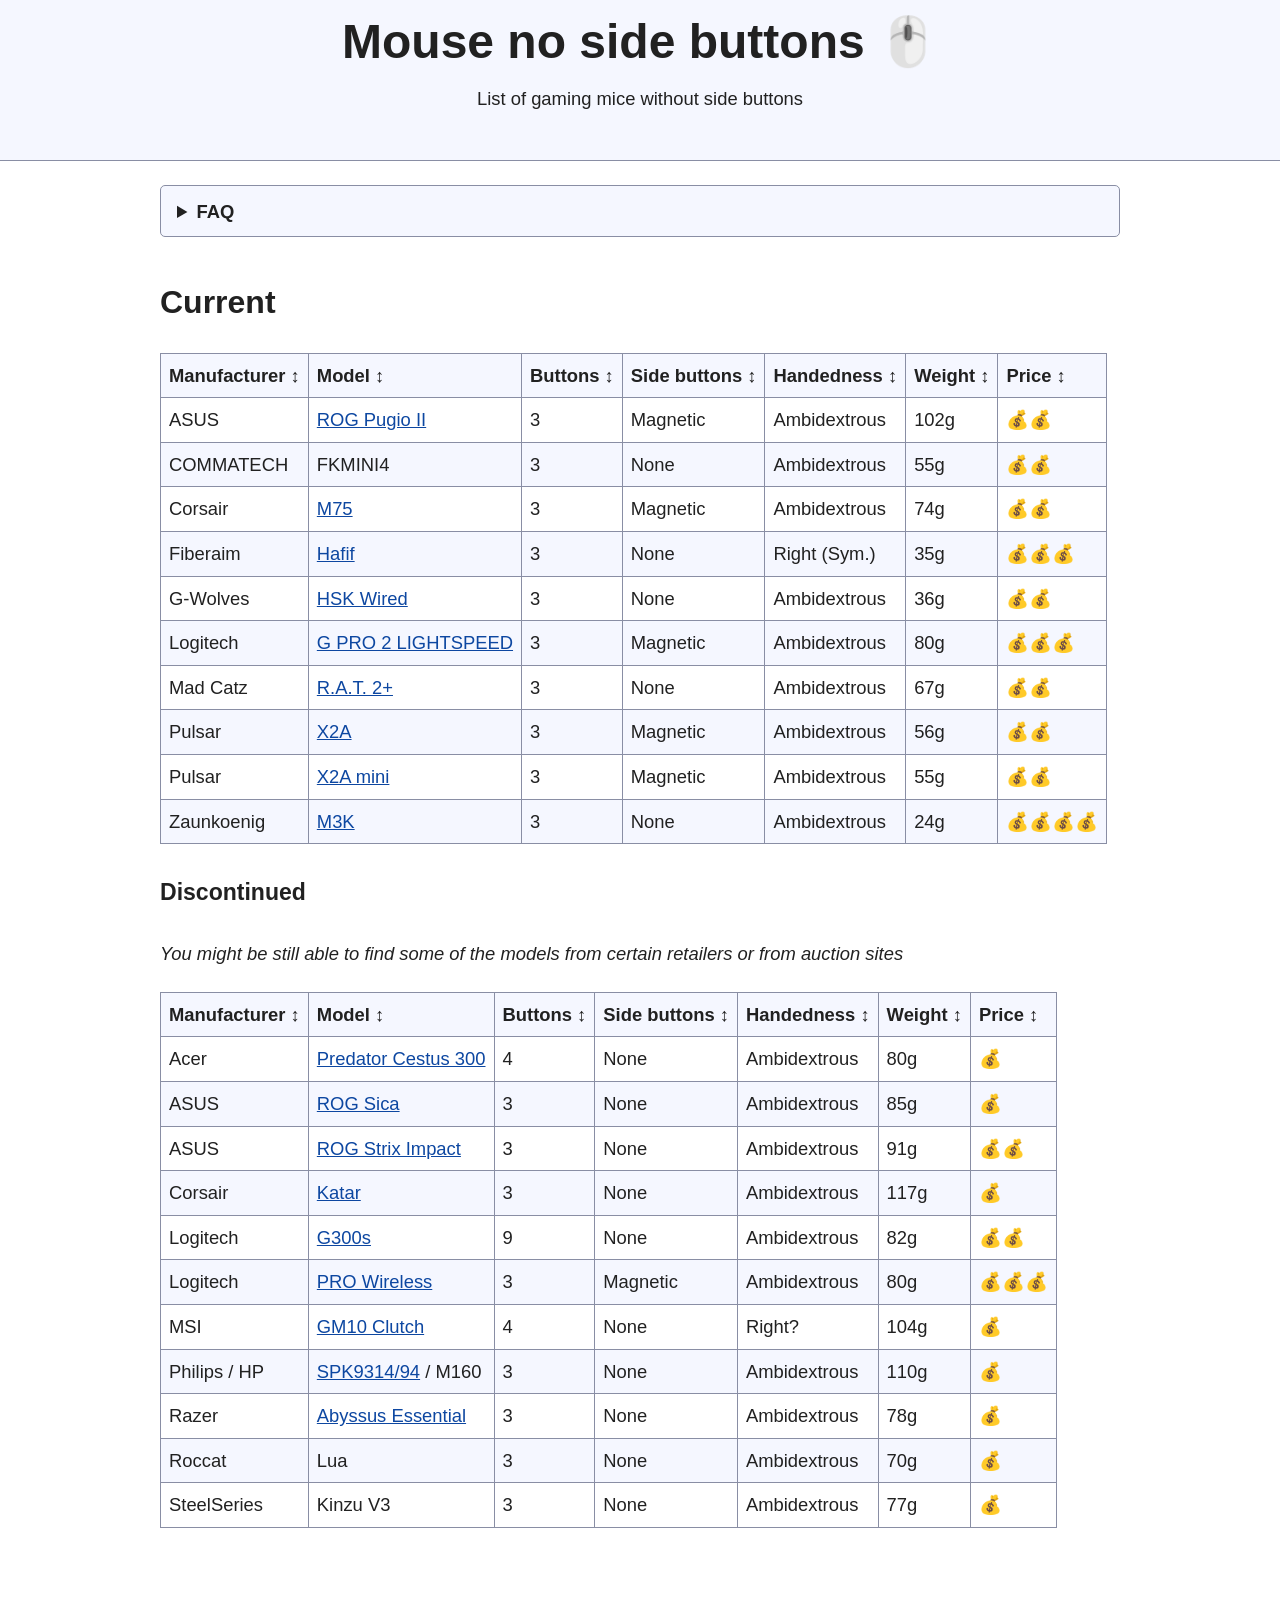
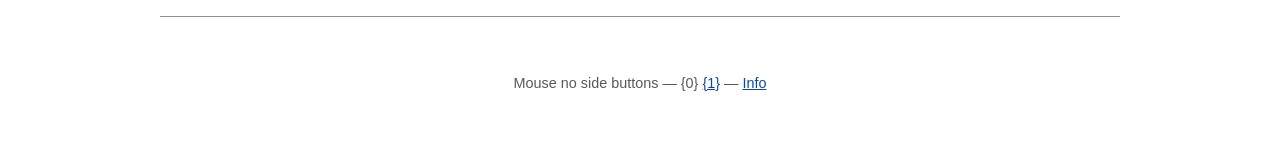
==== commit 681a1859: "Add MSI GM10 Clutch Oldie but goldie" ====
--- a/src/index.html
+++ b/src/index.html
@@ -211,6 +211,15 @@
             <td>💰💰💰</td>
           </tr>
           <tr>
+            <td>MSI</td>
+            <td><a href="https://www.msi.com/Gaming-Gear/Clutch-GM10-GAMING-MOUSE/Specification" rel="nofollow">GM10 Clutch</a></td>
+            <td>4</td>
+            <td>None</td>
+            <td>Right?</td>
+            <td>104g</td>
+            <td>💰</td>
+          </tr>
+          <tr>
             <td>Philips / HP</td>
             <td><a href="https://www.philips.co.in/c-p/SPK9314_94/momentum-wired-gaming-mouse" rel="nofollow">SPK9314/94</a> / M160</td>
             <td>3</td>
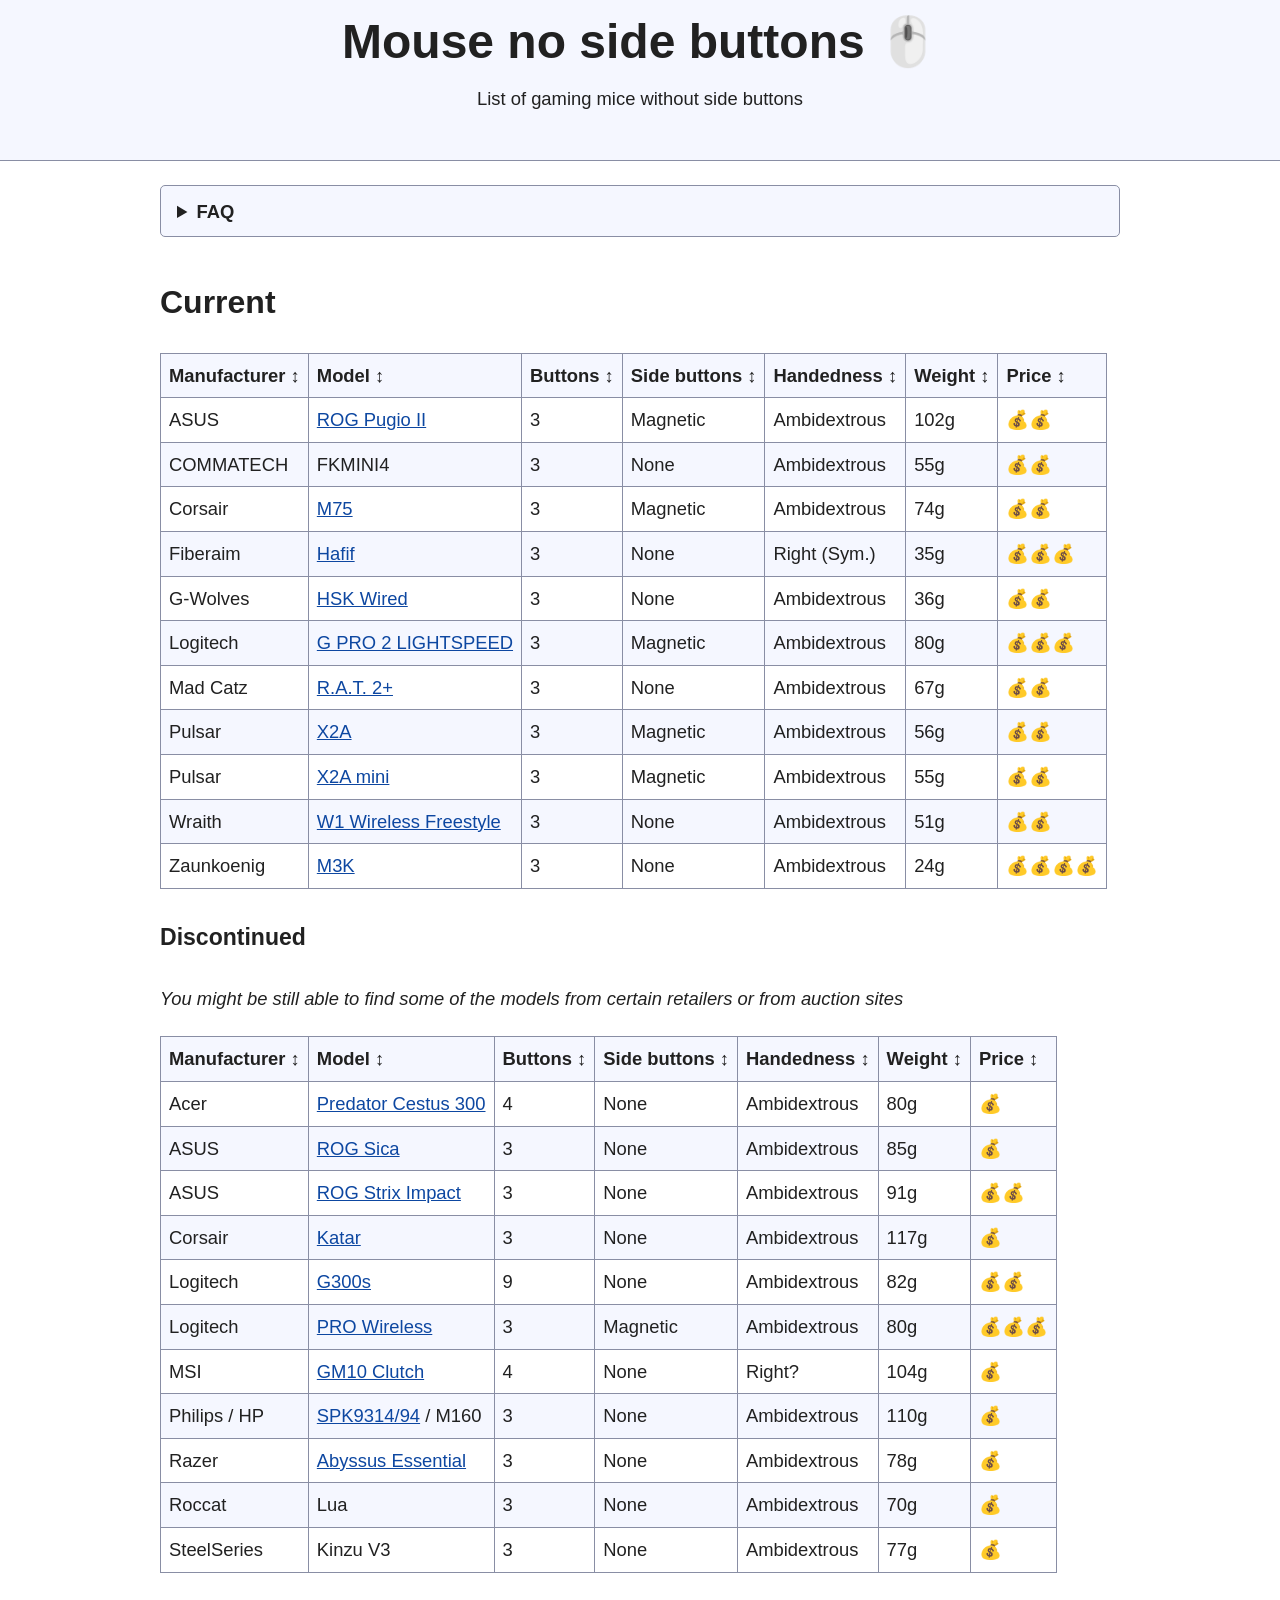
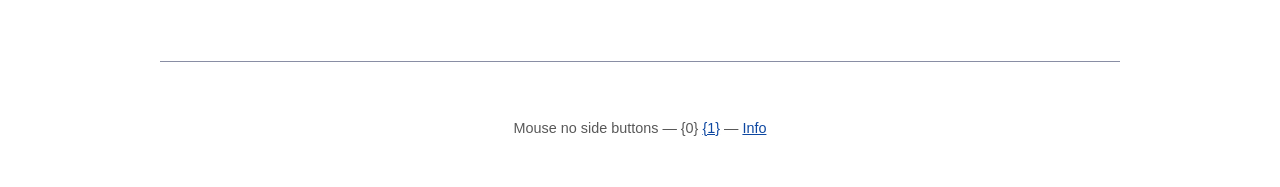
==== commit 3a8303f5: "Add Wraith W1 Wireless Freestyle Hopefully there will be more models in future" ====
--- a/src/index.html
+++ b/src/index.html
@@ -3,7 +3,7 @@
   <head>
     <meta charset="UTF-8">
     <meta name="viewport" content="width=device-width, initial-scale=1.0">
-    <meta name="description" content="Free, open, no ads and respects your privacy">
+    <meta name="description" content="List of gaming mice without side buttons. Free, open, no ads and respects your privacy">
 
     <!-- Facebook Meta Tags -->
     <meta property="og:url" content="https://mousenosidebuttons.raiha.rocks/">
@@ -130,6 +130,15 @@
             <td>💰💰</td>
           </tr>
           <tr>
+            <td>Wraith</td>
+            <td><a href="https://wraithesports.com/en-eu/products/wraith-w1-wireless-mouse?variant=49827625500865" rel="nofollow">W1 Wireless Freestyle</a></td>
+            <td>3</td>
+            <td>None</td>
+            <td>Ambidextrous</td>
+            <td>51g</td>
+            <td>💰💰</td>
+          </tr>
+          <tr>
             <td>Zaunkoenig</td>
             <td><a href="https://zaunkoenig.co/m3k" rel="nofollow">M3K</a></td>
             <td>3</td>
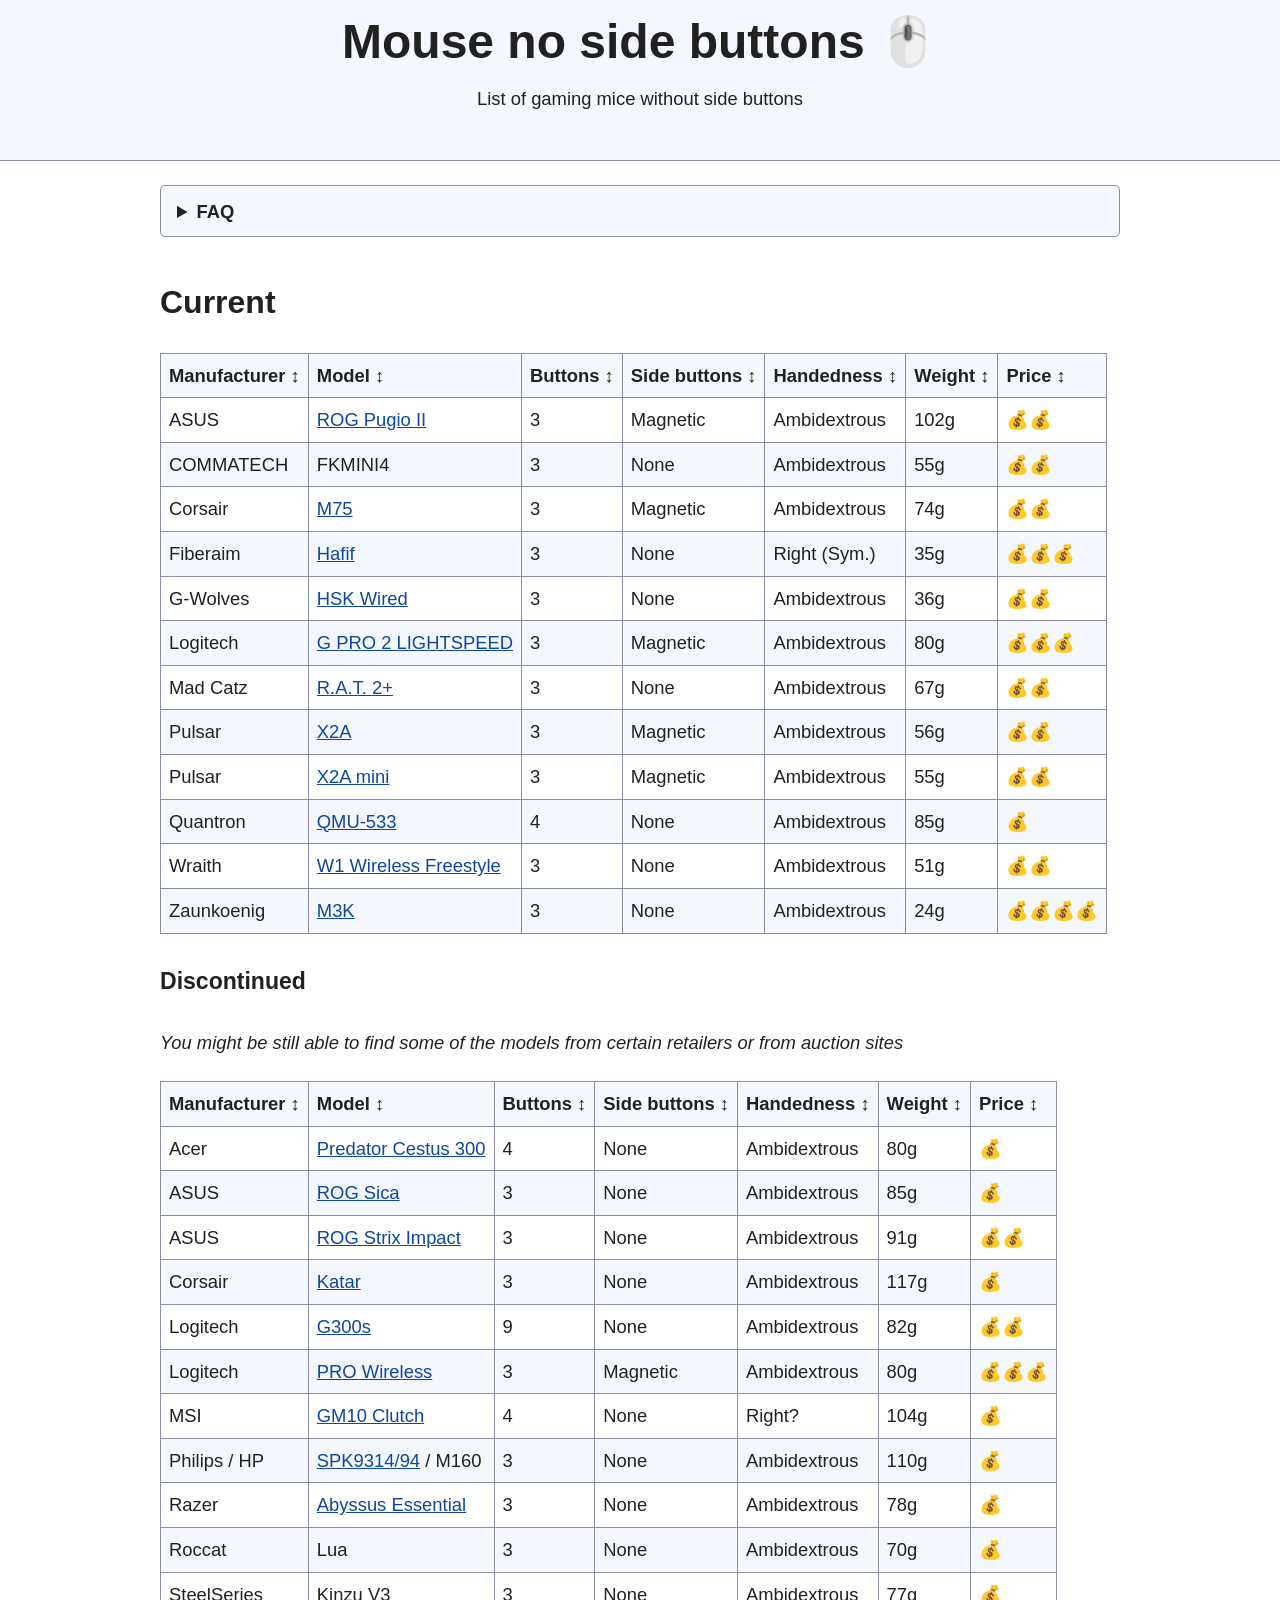
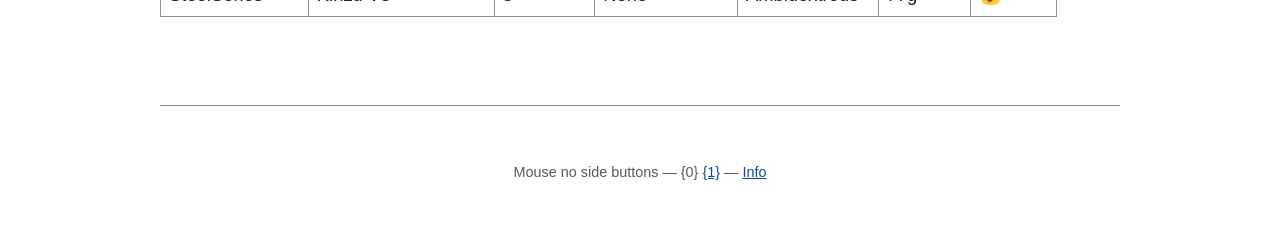
==== commit be5493fa: "Add QMU-533 Might be for Indian markets only" ====
--- a/src/index.html
+++ b/src/index.html
@@ -130,6 +130,15 @@
             <td>💰💰</td>
           </tr>
           <tr>
+            <td>Quantron</td>
+            <td><a href="https://quantron.co.in/product/qmu-510-wired-mouse/" rel="nofollow">QMU-533</a></td>
+            <td>4</td>
+            <td>None</td>
+            <td>Ambidextrous</td>
+            <td>85g</td>
+            <td>💰</td>
+          </tr>
+          <tr>
             <td>Wraith</td>
             <td><a href="https://wraithesports.com/en-eu/products/wraith-w1-wireless-mouse?variant=49827625500865" rel="nofollow">W1 Wireless Freestyle</a></td>
             <td>3</td>
